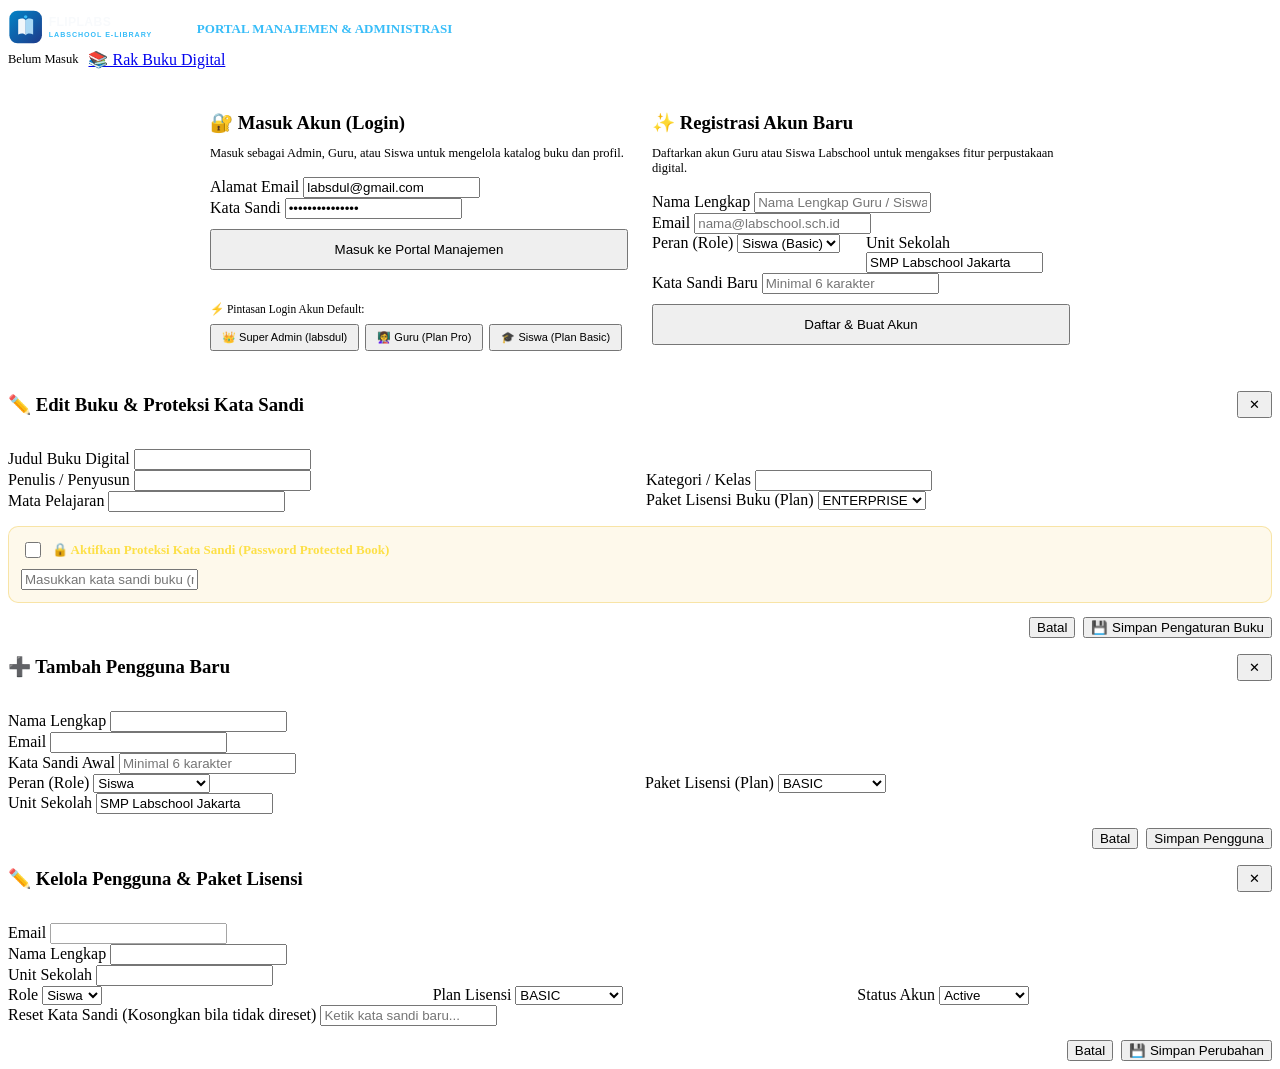
==== admin/index.html @ 3cf130c0 "feat: realistic dual-sided 3D page flip engine, password-protected books, user/admin registration & " ====
<!DOCTYPE html>
<html lang="id">
<head>
  <meta charset="UTF-8">
  <meta name="viewport" content="width=device-width, initial-scale=1.0">
  <title>FlipLabs — Portal Manajemen, Pengguna & Administrasi</title>
  <link rel="stylesheet" href="/admin-assets/admin.css">
</head>
<body>

  <!-- Top Navigation -->
  <header class="topbar">
    <div style="display:flex;align-items:center;gap:14px;">
      <a href="/"><img src="/viewer/assets/branding/labschool-logo.svg" alt="FlipLabs" style="height:38px;"></a>
      <span style="font-size:13px;font-weight:700;color:#38bdf8;border-left:1px solid var(--border-subtle);padding-left:12px;">
        PORTAL MANAJEMEN & ADMINISTRASI
      </span>
    </div>
    <div style="display:flex;align-items:center;gap:10px;">
      <span id="topUserSummary" style="font-size:12.5px;color:var(--text-dim);">Belum Masuk</span>
      <a href="/" class="btn">📚 Rak Buku Digital</a>
      <button id="btnTopLogout" class="btn btn-danger" style="display:none;" onclick="logoutAdmin()">Keluar</button>
    </div>
  </header>

  <main class="container">

    <!-- Login & Registration Gate -->
    <section id="authGateSection" style="max-width:860px;margin:24px auto;">
      <div style="display:grid;grid-template-columns:repeat(auto-fit, minmax(340px, 1fr));gap:24px;">
        <!-- Login Card -->
        <div class="panel-box">
          <h3 style="margin-bottom:6px;">🔐 Masuk Akun (Login)</h3>
          <p style="font-size:12.5px;color:var(--text-dim);margin-bottom:16px;">
            Masuk sebagai Admin, Guru, atau Siswa untuk mengelola katalog buku dan profil.
          </p>
          <form id="gateLoginForm">
            <div class="form-row">
              <label>Alamat Email</label>
              <input id="gateLoginEmail" type="email" class="form-control" value="labsdul@gmail.com" required>
            </div>
            <div class="form-row">
              <label>Kata Sandi</label>
              <input id="gateLoginPassword" type="password" class="form-control" value="LLA!kcolnu@2026" required>
            </div>
            <div id="gateAuthMsg" style="font-size:12px;color:#f87171;margin-bottom:10px;"></div>
            <button type="submit" class="btn btn-primary" style="width:100%;justify-content:center;padding:11px;">
              Masuk ke Portal Manajemen
            </button>
          </form>

          <div style="margin-top:18px;padding-top:14px;border-top:1px solid var(--border-subtle);">
            <div style="font-size:11.5px;color:var(--text-dim);margin-bottom:8px;">⚡ Pintasan Login Akun Default:</div>
            <div style="display:flex;gap:6px;flex-wrap:wrap;">
              <button class="btn" style="font-size:11px;padding:5px 10px;" onclick="quickLogin('labsdul@gmail.com', 'LLA!kcolnu@2026')">
                👑 Super Admin (labsdul)
              </button>
              <button class="btn" style="font-size:11px;padding:5px 10px;" onclick="quickLogin('guru@labschool.xyz', 'GuruLabs2026!')">
                👩‍🏫 Guru (Plan Pro)
              </button>
              <button class="btn" style="font-size:11px;padding:5px 10px;" onclick="quickLogin('siswa@labschool.xyz', 'SiswaLabs2026!')">
                🎓 Siswa (Plan Basic)
              </button>
            </div>
          </div>
        </div>

        <!-- Registration Card -->
        <div class="panel-box">
          <h3 style="margin-bottom:6px;">✨ Registrasi Akun Baru</h3>
          <p style="font-size:12.5px;color:var(--text-dim);margin-bottom:16px;">
            Daftarkan akun Guru atau Siswa Labschool untuk mengakses fitur perpustakaan digital.
          </p>
          <form id="gateRegForm">
            <div class="form-row">
              <label>Nama Lengkap</label>
              <input id="gateRegName" type="text" class="form-control" placeholder="Nama Lengkap Guru / Siswa" required>
            </div>
            <div class="form-row">
              <label>Email</label>
              <input id="gateRegEmail" type="email" class="form-control" placeholder="nama@labschool.sch.id" required>
            </div>
            <div style="display:grid;grid-template-columns:1fr 1fr;gap:10px;">
              <div class="form-row">
                <label>Peran (Role)</label>
                <select id="gateRegRole" class="form-control">
                  <option value="siswa">Siswa (Basic)</option>
                  <option value="guru">Guru (Pro)</option>
                </select>
              </div>
              <div class="form-row">
                <label>Unit Sekolah</label>
                <input id="gateRegUnit" type="text" class="form-control" value="SMP Labschool Jakarta">
              </div>
            </div>
            <div class="form-row">
              <label>Kata Sandi Baru</label>
              <input id="gateRegPassword" type="password" class="form-control" placeholder="Minimal 6 karakter" required>
            </div>
            <div id="gateRegMsg" style="font-size:12px;color:#f87171;margin-bottom:10px;"></div>
            <button type="submit" class="btn btn-primary" style="width:100%;justify-content:center;padding:11px;">
              Daftar & Buat Akun
            </button>
          </form>
        </div>
      </div>
    </section>

    <!-- Authenticated Management Dashboard -->
    <section id="dashboardSection" style="display:none;">
      <!-- Executive KPI Cards -->
      <div class="kpi-grid">
        <div class="kpi-card">
          <div class="kpi-label">Total Katalog Buku Digital</div>
          <div id="kpiTotalBooks" class="kpi-val">3</div>
          <div id="kpiTotalPages" class="kpi-sub">18 Halaman WebP</div>
        </div>
        <div class="kpi-card">
          <div class="kpi-label">Total Pembacaan Buku (Views)</div>
          <div id="kpiTotalViews" class="kpi-val">298</div>
          <div class="kpi-sub">Pembaca Aktif Ekosistem LMS</div>
        </div>
        <div class="kpi-card">
          <div class="kpi-label">Total Pengguna Terdaftar</div>
          <div id="kpiTotalUsers" class="kpi-val">4</div>
          <div id="kpiPlanSummary" class="kpi-sub">Enterprise • Pro • Basic</div>
        </div>
      </div>

      <!-- Navigation Tabs -->
      <div class="tabs-nav">
        <button class="tab-btn active" data-tab="books" onclick="switchDashTab('books')">
          📚 Manajemen Buku & Kata Sandi
        </button>
        <button id="tabBtnUsers" class="tab-btn" data-tab="users" onclick="switchDashTab('users')">
          👥 Manajemen Pengguna & Lisensi (Admin)
        </button>
        <button class="tab-btn" data-tab="profile" onclick="switchDashTab('profile')">
          👤 Profil & Akun Saya
        </button>
      </div>

      <!-- TAB 1: BOOK & PASSWORD PROTECTION MANAGEMENT -->
      <div id="panel-books" class="panel-box">
        <div class="panel-head">
          <div>
            <h3>📚 Katalog Buku Digital, Lisensi & Proteksi Kata Sandi</h3>
            <p style="font-size:12px;color:var(--text-dim);margin-top:2px;">
              Atur judul, tingkat lisensi (Basic/Pro/Enterprise), dan aktifkan proteksi kata sandi pada buku tertentu.
            </p>
          </div>
          <a href="/" class="btn btn-primary">➕ Unggah PDF Baru di Rak Buku</a>
        </div>
        <div style="overflow-x:auto;">
          <table class="data-table">
            <thead>
              <tr>
                <th>Buku Digital</th>
                <th>Kategori & Mapel</th>
                <th>Halaman</th>
                <th>Plan Lisensi</th>
                <th>Status Sandi</th>
                <th>Dibaca</th>
                <th>Aksi Manajemen</th>
              </tr>
            </thead>
            <tbody id="booksTableBody"></tbody>
          </table>
        </div>
      </div>

      <!-- TAB 2: USER, ROLE & LICENSE MANAGEMENT (ADMIN) -->
      <div id="panel-users" class="panel-box" style="display:none;">
        <div class="panel-head">
          <div>
            <h3>👥 Manajemen Pengguna, Peran & Paket Lisensi</h3>
            <p style="font-size:12px;color:var(--text-dim);margin-top:2px;">
              Kelola akun Admin, Guru, dan Siswa serta tingkatkan paket lisensi pengguna (Basic, Pro, Enterprise).
            </p>
          </div>
          <button class="btn btn-primary" onclick="openCreateUserModal()">➕ Tambah Pengguna Baru</button>
        </div>
        <div style="overflow-x:auto;">
          <table class="data-table">
            <thead>
              <tr>
                <th>Nama & Email</th>
                <th>Unit Sekolah</th>
                <th>Role</th>
                <th>Plan Lisensi</th>
                <th>Status</th>
                <th>Aksi</th>
              </tr>
            </thead>
            <tbody id="usersTableBody"></tbody>
          </table>
        </div>
      </div>

      <!-- TAB 3: MY PROFILE -->
      <div id="panel-profile" class="panel-box" style="display:none;max-width:560px;">
        <h3 style="margin-bottom:14px;">👤 Profil & Pengaturan Akun Saya</h3>
        <div style="display:flex;gap:10px;margin-bottom:16px;">
          <span class="badge" style="background:rgba(14,165,233,0.2);color:#38bdf8;">ROLE: <b id="myRoleBadge">ADMIN</b></span>
          <span class="badge enterprise">PLAN: <b id="myTierBadge">ENTERPRISE</b></span>
        </div>
        <form id="myProfileForm">
          <div class="form-row">
            <label>Alamat Email (Tidak dapat diubah)</label>
            <input id="myEmail" type="email" class="form-control" readonly style="opacity:0.65;">
          </div>
          <div class="form-row">
            <label>Nama Lengkap</label>
            <input id="myName" type="text" class="form-control" required>
          </div>
          <div class="form-row">
            <label>Unit Labschool / Instansi</label>
            <input id="myUnit" type="text" class="form-control" required>
          </div>
          <div class="form-row">
            <label>Ganti Kata Sandi Baru (Kosongkan jika tidak ingin mengubah)</label>
            <input id="myNewPassword" type="password" class="form-control" placeholder="Minimal 6 karakter">
          </div>
          <div id="myProfileMsg" style="font-size:12.5px;color:#38bdf8;margin-bottom:10px;"></div>
          <button type="submit" class="btn btn-primary">💾 Simpan Perubahan Profil</button>
        </form>
      </div>
    </section>

  </main>

  <!-- Modal: Edit Book & Password Protection -->
  <div id="editBookModal" class="modal-overlay">
    <div class="modal-box">
      <div style="display:flex;justify-content:space-between;align-items:center;margin-bottom:14px;">
        <h3>✏️ Edit Buku & Proteksi Kata Sandi</h3>
        <button class="btn" style="padding:4px 10px;" onclick="document.getElementById('editBookModal').classList.remove('open')">✕</button>
      </div>
      <form id="editBookForm">
        <input id="ebId" type="hidden">
        <div class="form-row">
          <label>Judul Buku Digital</label>
          <input id="ebTitle" type="text" class="form-control" required>
        </div>
        <div style="display:grid;grid-template-columns:1fr 1fr;gap:12px;">
          <div class="form-row">
            <label>Penulis / Penyusun</label>
            <input id="ebAuthor" type="text" class="form-control" required>
          </div>
          <div class="form-row">
            <label>Kategori / Kelas</label>
            <input id="ebCategory" type="text" class="form-control" required>
          </div>
        </div>
        <div style="display:grid;grid-template-columns:1fr 1fr;gap:12px;">
          <div class="form-row">
            <label>Mata Pelajaran</label>
            <input id="ebSubject" type="text" class="form-control" required>
          </div>
          <div class="form-row">
            <label>Paket Lisensi Buku (Plan)</label>
            <select id="ebTier" class="form-control">
              <option value="enterprise">ENTERPRISE</option>
              <option value="pro">PRO</option>
              <option value="basic">BASIC</option>
            </select>
          </div>
        </div>

        <div style="margin:14px 0;padding:12px;background:rgba(234,179,8,0.08);border:1px solid rgba(234,179,8,0.3);border-radius:10px;">
          <label style="display:flex;align-items:center;gap:8px;font-size:13px;font-weight:700;color:#fde047;cursor:pointer;margin-bottom:8px;">
            <input id="ebPwProtected" type="checkbox" style="width:16px;height:16px;">
            <span>🔒 Aktifkan Proteksi Kata Sandi (Password Protected Book)</span>
          </label>
          <input id="ebPassword" type="text" class="form-control" placeholder="Masukkan kata sandi buku (misal: LABS2026)">
        </div>

        <div style="display:flex;justify-content:flex-end;gap:8px;">
          <button type="button" class="btn" onclick="document.getElementById('editBookModal').classList.remove('open')">Batal</button>
          <button type="submit" class="btn btn-primary">💾 Simpan Pengaturan Buku</button>
        </div>
      </form>
    </div>
  </div>

  <!-- Modal: Create New User (Admin) -->
  <div id="createUserModal" class="modal-overlay">
    <div class="modal-box">
      <div style="display:flex;justify-content:space-between;align-items:center;margin-bottom:14px;">
        <h3>➕ Tambah Pengguna Baru</h3>
        <button class="btn" style="padding:4px 10px;" onclick="document.getElementById('createUserModal').classList.remove('open')">✕</button>
      </div>
      <form id="cuForm">
        <div class="form-row">
          <label>Nama Lengkap</label>
          <input id="cuName" type="text" class="form-control" required>
        </div>
        <div class="form-row">
          <label>Email</label>
          <input id="cuEmail" type="email" class="form-control" required>
        </div>
        <div class="form-row">
          <label>Kata Sandi Awal</label>
          <input id="cuPassword" type="text" class="form-control" placeholder="Minimal 6 karakter" required>
        </div>
        <div style="display:grid;grid-template-columns:1fr 1fr;gap:10px;">
          <div class="form-row">
            <label>Peran (Role)</label>
            <select id="cuRole" class="form-control">
              <option value="siswa">Siswa</option>
              <option value="guru">Guru / Pengajar</option>
              <option value="admin">Administrator</option>
            </select>
          </div>
          <div class="form-row">
            <label>Paket Lisensi (Plan)</label>
            <select id="cuTier" class="form-control">
              <option value="basic">BASIC</option>
              <option value="pro">PRO</option>
              <option value="enterprise">ENTERPRISE</option>
            </select>
          </div>
        </div>
        <div class="form-row">
          <label>Unit Sekolah</label>
          <input id="cuUnit" type="text" class="form-control" value="SMP Labschool Jakarta">
        </div>
        <div style="display:flex;justify-content:flex-end;gap:8px;margin-top:14px;">
          <button type="button" class="btn" onclick="document.getElementById('createUserModal').classList.remove('open')">Batal</button>
          <button type="submit" class="btn btn-primary">Simpan Pengguna</button>
        </div>
      </form>
    </div>
  </div>

  <!-- Modal: Edit User (Admin) -->
  <div id="editUserModal" class="modal-overlay">
    <div class="modal-box">
      <div style="display:flex;justify-content:space-between;align-items:center;margin-bottom:14px;">
        <h3>✏️ Kelola Pengguna & Paket Lisensi</h3>
        <button class="btn" style="padding:4px 10px;" onclick="document.getElementById('editUserModal').classList.remove('open')">✕</button>
      </div>
      <form id="euForm">
        <input id="euId" type="hidden">
        <div class="form-row">
          <label>Email</label>
          <input id="euEmail" type="email" class="form-control" readonly style="opacity:0.65;">
        </div>
        <div class="form-row">
          <label>Nama Lengkap</label>
          <input id="euName" type="text" class="form-control" required>
        </div>
        <div class="form-row">
          <label>Unit Sekolah</label>
          <input id="euUnit" type="text" class="form-control" required>
        </div>
        <div style="display:grid;grid-template-columns:1fr 1fr 1fr;gap:10px;">
          <div class="form-row">
            <label>Role</label>
            <select id="euRole" class="form-control">
              <option value="siswa">Siswa</option>
              <option value="guru">Guru</option>
              <option value="admin">Admin</option>
            </select>
          </div>
          <div class="form-row">
            <label>Plan Lisensi</label>
            <select id="euTier" class="form-control">
              <option value="basic">BASIC</option>
              <option value="pro">PRO</option>
              <option value="enterprise">ENTERPRISE</option>
            </select>
          </div>
          <div class="form-row">
            <label>Status Akun</label>
            <select id="euStatus" class="form-control">
              <option value="active">Active</option>
              <option value="suspended">Suspended</option>
            </select>
          </div>
        </div>
        <div class="form-row">
          <label>Reset Kata Sandi (Kosongkan bila tidak direset)</label>
          <input id="euPassword" type="text" class="form-control" placeholder="Ketik kata sandi baru...">
        </div>
        <div style="display:flex;justify-content:flex-end;gap:8px;margin-top:14px;">
          <button type="button" class="btn" onclick="document.getElementById('editUserModal').classList.remove('open')">Batal</button>
          <button type="submit" class="btn btn-primary">💾 Simpan Perubahan</button>
        </div>
      </form>
    </div>
  </div>

  <script src="/admin-assets/admin.js"></script>
</body>
</html>
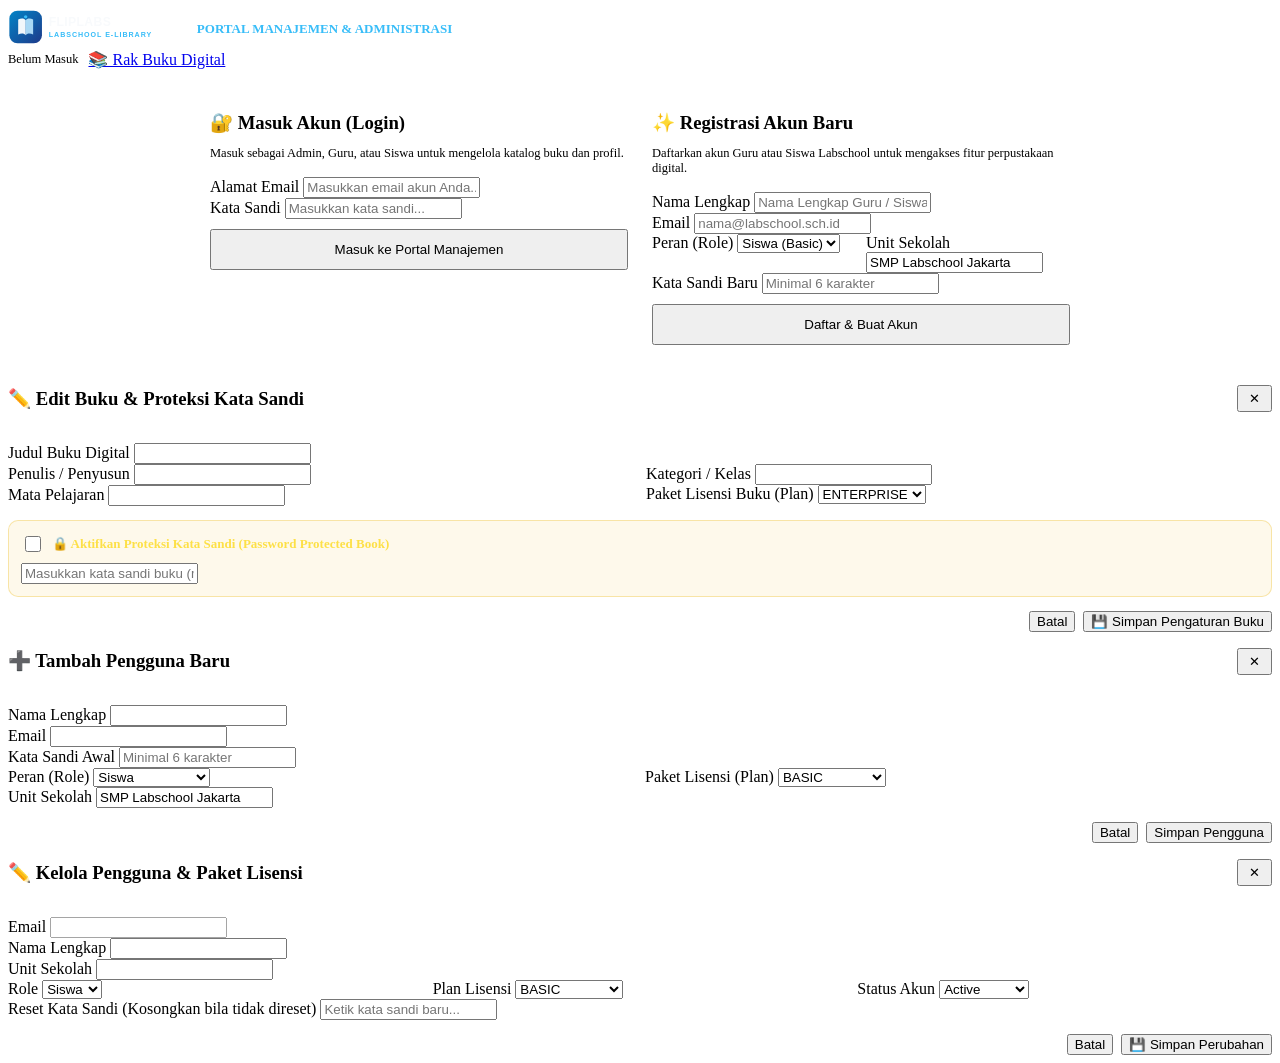
==== commit b48141a3: "security(ui): hide public admin link until logged in and remove exposed credentials from /admin UI" ====
--- a/admin/index.html
+++ b/admin/index.html
@@ -4,7 +4,7 @@
   <meta charset="UTF-8">
   <meta name="viewport" content="width=device-width, initial-scale=1.0">
   <title>FlipLabs — Portal Manajemen, Pengguna & Administrasi</title>
-  <link rel="stylesheet" href="/admin-assets/admin.css">
+  <link rel="stylesheet" href="/admin-assets/admin.css?v=2.2">
 </head>
 <body>
 
@@ -37,32 +37,17 @@
           <form id="gateLoginForm">
             <div class="form-row">
               <label>Alamat Email</label>
-              <input id="gateLoginEmail" type="email" class="form-control" value="labsdul@gmail.com" required>
+              <input id="gateLoginEmail" type="email" class="form-control" placeholder="Masukkan email akun Anda..." required>
             </div>
             <div class="form-row">
               <label>Kata Sandi</label>
-              <input id="gateLoginPassword" type="password" class="form-control" value="LLA!kcolnu@2026" required>
+              <input id="gateLoginPassword" type="password" class="form-control" placeholder="Masukkan kata sandi..." required>
             </div>
             <div id="gateAuthMsg" style="font-size:12px;color:#f87171;margin-bottom:10px;"></div>
             <button type="submit" class="btn btn-primary" style="width:100%;justify-content:center;padding:11px;">
               Masuk ke Portal Manajemen
             </button>
           </form>
-
-          <div style="margin-top:18px;padding-top:14px;border-top:1px solid var(--border-subtle);">
-            <div style="font-size:11.5px;color:var(--text-dim);margin-bottom:8px;">⚡ Pintasan Login Akun Default:</div>
-            <div style="display:flex;gap:6px;flex-wrap:wrap;">
-              <button class="btn" style="font-size:11px;padding:5px 10px;" onclick="quickLogin('labsdul@gmail.com', 'LLA!kcolnu@2026')">
-                👑 Super Admin (labsdul)
-              </button>
-              <button class="btn" style="font-size:11px;padding:5px 10px;" onclick="quickLogin('guru@labschool.xyz', 'GuruLabs2026!')">
-                👩‍🏫 Guru (Plan Pro)
-              </button>
-              <button class="btn" style="font-size:11px;padding:5px 10px;" onclick="quickLogin('siswa@labschool.xyz', 'SiswaLabs2026!')">
-                🎓 Siswa (Plan Basic)
-              </button>
-            </div>
-          </div>
         </div>
 
         <!-- Registration Card -->
@@ -391,6 +376,6 @@
     </div>
   </div>
 
-  <script src="/admin-assets/admin.js"></script>
+  <script src="/admin-assets/admin.js?v=2.5"></script>
 </body>
 </html>
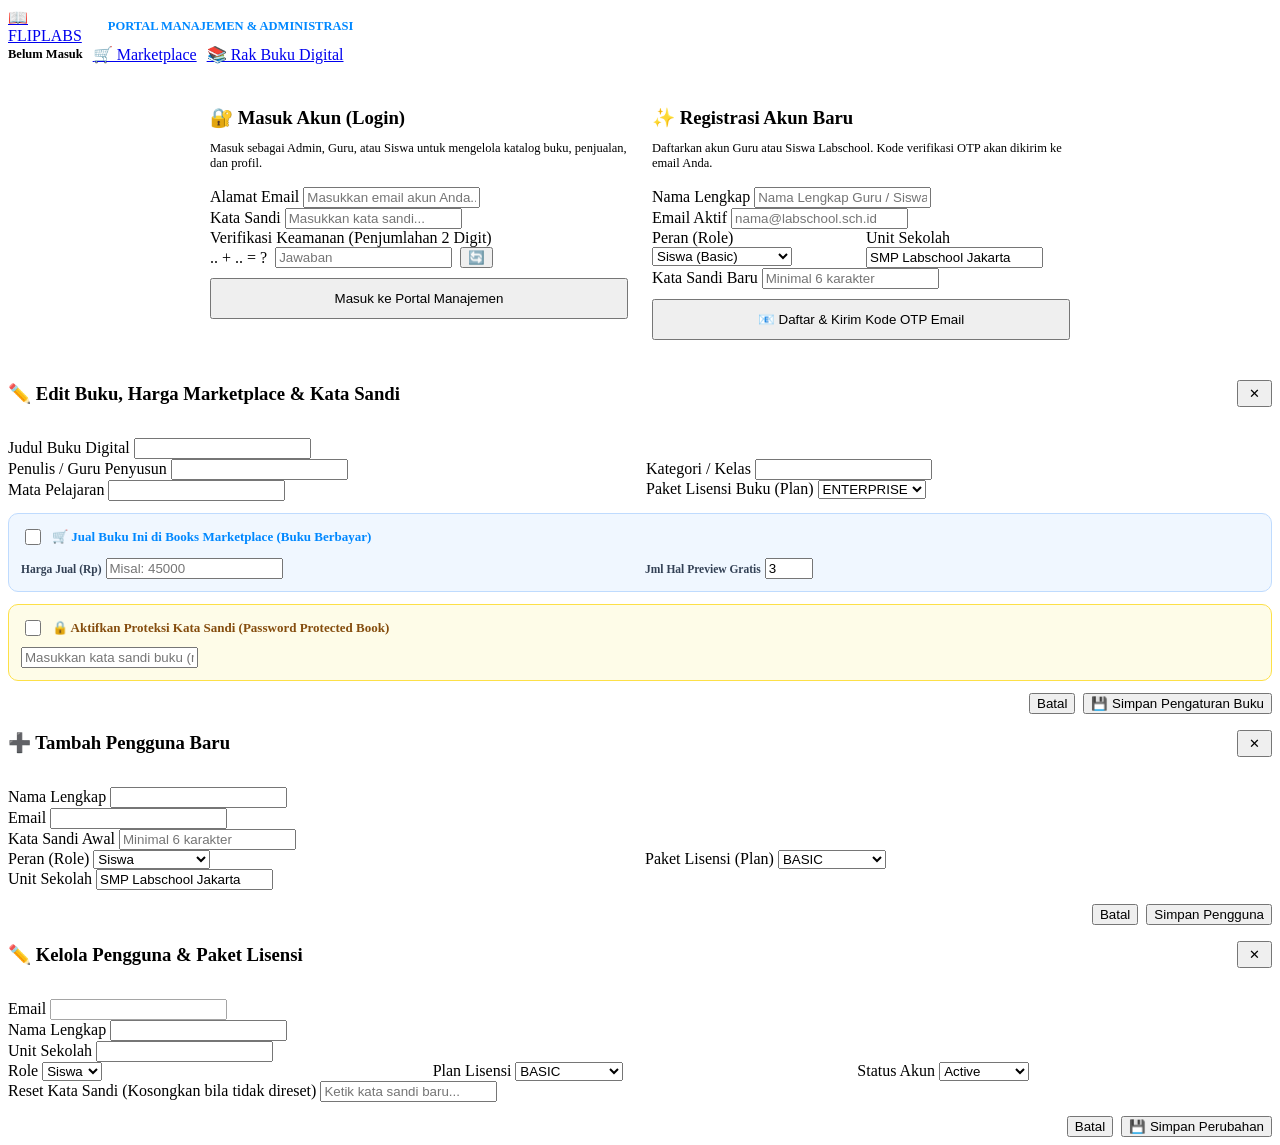
==== commit 4a6f6a4b: "feat: add XOAUTH2 email verification, 2-digit math captcha, bright light studio theme across all pag" ====
--- a/admin/index.html
+++ b/admin/index.html
@@ -3,21 +3,25 @@
 <head>
   <meta charset="UTF-8">
   <meta name="viewport" content="width=device-width, initial-scale=1.0">
-  <title>FlipLabs — Portal Manajemen, Pengguna & Administrasi</title>
-  <link rel="stylesheet" href="/admin-assets/admin.css?v=2.2">
+  <title>FlipLabs — Portal Manajemen, Pengguna & Marketplace</title>
+  <link rel="stylesheet" href="/admin-assets/admin.css?v=3.2">
 </head>
 <body>
 
   <!-- Top Navigation -->
   <header class="topbar">
     <div style="display:flex;align-items:center;gap:14px;">
-      <a href="/"><img src="/viewer/assets/branding/labschool-logo.svg" alt="FlipLabs" style="height:38px;"></a>
-      <span style="font-size:13px;font-weight:700;color:#38bdf8;border-left:1px solid var(--border-subtle);padding-left:12px;">
+      <a href="/" class="brand-link">
+        <div class="brand-icon">📖</div>
+        <span>FLIPLABS</span>
+      </a>
+      <span style="font-size:12.5px;font-weight:800;color:#0088ff;border-left:1px solid var(--border-subtle);padding-left:12px;">
         PORTAL MANAJEMEN & ADMINISTRASI
       </span>
     </div>
     <div style="display:flex;align-items:center;gap:10px;">
-      <span id="topUserSummary" style="font-size:12.5px;color:var(--text-dim);">Belum Masuk</span>
+      <span id="topUserSummary" style="font-size:12.5px;font-weight:600;color:var(--text-dim);">Belum Masuk</span>
+      <a href="/marketplace" class="btn">🛒 Marketplace</a>
       <a href="/" class="btn">📚 Rak Buku Digital</a>
       <button id="btnTopLogout" class="btn btn-danger" style="display:none;" onclick="logoutAdmin()">Keluar</button>
     </div>
@@ -32,7 +36,7 @@
         <div class="panel-box">
           <h3 style="margin-bottom:6px;">🔐 Masuk Akun (Login)</h3>
           <p style="font-size:12.5px;color:var(--text-dim);margin-bottom:16px;">
-            Masuk sebagai Admin, Guru, atau Siswa untuk mengelola katalog buku dan profil.
+            Masuk sebagai Admin, Guru, atau Siswa untuk mengelola katalog buku, penjualan, dan profil.
           </p>
           <form id="gateLoginForm">
             <div class="form-row">
@@ -43,50 +47,76 @@
               <label>Kata Sandi</label>
               <input id="gateLoginPassword" type="password" class="form-control" placeholder="Masukkan kata sandi..." required>
             </div>
-            <div id="gateAuthMsg" style="font-size:12px;color:#f87171;margin-bottom:10px;"></div>
+            <div class="form-row">
+              <label>Verifikasi Keamanan (Penjumlahan 2 Digit)</label>
+              <div style="display:flex;gap:8px;align-items:center;">
+                <div id="gateCaptchaQuestion" class="captcha-badge">.. + .. = ?</div>
+                <input id="gateCaptchaAnswer" type="number" class="form-control" placeholder="Jawaban" required>
+                <button type="button" class="btn" onclick="loadGateCaptcha()">🔄</button>
+              </div>
+            </div>
+            <div id="gateAuthMsg" style="font-size:12.5px;color:#dc2626;font-weight:600;margin-bottom:10px;"></div>
             <button type="submit" class="btn btn-primary" style="width:100%;justify-content:center;padding:11px;">
               Masuk ke Portal Manajemen
             </button>
           </form>
         </div>
 
-        <!-- Registration Card -->
+        <!-- Registration & OTP Verification Card -->
         <div class="panel-box">
-          <h3 style="margin-bottom:6px;">✨ Registrasi Akun Baru</h3>
-          <p style="font-size:12.5px;color:var(--text-dim);margin-bottom:16px;">
-            Daftarkan akun Guru atau Siswa Labschool untuk mengakses fitur perpustakaan digital.
-          </p>
-          <form id="gateRegForm">
-            <div class="form-row">
-              <label>Nama Lengkap</label>
-              <input id="gateRegName" type="text" class="form-control" placeholder="Nama Lengkap Guru / Siswa" required>
-            </div>
-            <div class="form-row">
-              <label>Email</label>
-              <input id="gateRegEmail" type="email" class="form-control" placeholder="nama@labschool.sch.id" required>
-            </div>
-            <div style="display:grid;grid-template-columns:1fr 1fr;gap:10px;">
+          <div id="gateRegWrap">
+            <h3 style="margin-bottom:6px;">✨ Registrasi Akun Baru</h3>
+            <p style="font-size:12.5px;color:var(--text-dim);margin-bottom:16px;">
+              Daftarkan akun Guru atau Siswa Labschool. Kode verifikasi OTP akan dikirim ke email Anda.
+            </p>
+            <form id="gateRegForm">
               <div class="form-row">
-                <label>Peran (Role)</label>
-                <select id="gateRegRole" class="form-control">
-                  <option value="siswa">Siswa (Basic)</option>
-                  <option value="guru">Guru (Pro)</option>
-                </select>
+                <label>Nama Lengkap</label>
+                <input id="gateRegName" type="text" class="form-control" placeholder="Nama Lengkap Guru / Siswa" required>
               </div>
               <div class="form-row">
-                <label>Unit Sekolah</label>
-                <input id="gateRegUnit" type="text" class="form-control" value="SMP Labschool Jakarta">
-              </div>
-            </div>
-            <div class="form-row">
-              <label>Kata Sandi Baru</label>
-              <input id="gateRegPassword" type="password" class="form-control" placeholder="Minimal 6 karakter" required>
-            </div>
-            <div id="gateRegMsg" style="font-size:12px;color:#f87171;margin-bottom:10px;"></div>
-            <button type="submit" class="btn btn-primary" style="width:100%;justify-content:center;padding:11px;">
-              Daftar & Buat Akun
-            </button>
-          </form>
+                <label>Email Aktif</label>
+                <input id="gateRegEmail" type="email" class="form-control" placeholder="nama@labschool.sch.id" required>
+              </div>
+              <div style="display:grid;grid-template-columns:1fr 1fr;gap:10px;">
+                <div class="form-row">
+                  <label>Peran (Role)</label>
+                  <select id="gateRegRole" class="form-control">
+                    <option value="siswa">Siswa (Basic)</option>
+                    <option value="guru">Guru / Penulis (Pro)</option>
+                  </select>
+                </div>
+                <div class="form-row">
+                  <label>Unit Sekolah</label>
+                  <input id="gateRegUnit" type="text" class="form-control" value="SMP Labschool Jakarta">
+                </div>
+              </div>
+              <div class="form-row">
+                <label>Kata Sandi Baru</label>
+                <input id="gateRegPassword" type="password" class="form-control" placeholder="Minimal 6 karakter" required>
+              </div>
+              <div id="gateRegMsg" style="font-size:12.5px;color:#dc2626;font-weight:600;margin-bottom:10px;"></div>
+              <button id="btnGateRegSubmit" type="submit" class="btn btn-primary" style="width:100%;justify-content:center;padding:11px;">
+                📧 Daftar & Kirim Kode OTP Email
+              </button>
+            </form>
+          </div>
+
+          <div id="gateVerifyWrap" style="display:none;">
+            <h3 style="margin-bottom:6px;">📧 Verifikasi Kode OTP Email</h3>
+            <p style="font-size:12.5px;color:var(--text-dim);margin-bottom:14px;">
+              Masukkan kode OTP 6 digit yang telah dikirim melalui <b>admin@labschool.xyz</b> ke <b id="gateVerifyEmailLabel" style="color:#0088ff;"></b>:
+            </p>
+            <form id="gateVerifyForm">
+              <div class="form-row">
+                <input id="gateVerifyOtp" type="text" maxlength="6" class="form-control" placeholder="6 Digit OTP" style="font-size:20px;font-weight:900;letter-spacing:6px;text-align:center;" required>
+              </div>
+              <div id="gateVerifyMsg" style="font-size:12.5px;color:#dc2626;font-weight:600;margin-bottom:10px;"></div>
+              <button type="submit" class="btn btn-primary" style="width:100%;justify-content:center;padding:11px;">
+                ✅ Verifikasi & Aktifkan Akun
+              </button>
+            </form>
+          </div>
         </div>
       </div>
     </section>
@@ -97,12 +127,12 @@
       <div class="kpi-grid">
         <div class="kpi-card">
           <div class="kpi-label">Total Katalog Buku Digital</div>
-          <div id="kpiTotalBooks" class="kpi-val">3</div>
-          <div id="kpiTotalPages" class="kpi-sub">18 Halaman WebP</div>
+          <div id="kpiTotalBooks" class="kpi-val">4</div>
+          <div id="kpiTotalPages" class="kpi-sub">27 Halaman WebP</div>
         </div>
         <div class="kpi-card">
           <div class="kpi-label">Total Pembacaan Buku (Views)</div>
-          <div id="kpiTotalViews" class="kpi-val">298</div>
+          <div id="kpiTotalViews" class="kpi-val">420</div>
           <div class="kpi-sub">Pembaca Aktif Ekosistem LMS</div>
         </div>
         <div class="kpi-card">
@@ -110,12 +140,17 @@
           <div id="kpiTotalUsers" class="kpi-val">4</div>
           <div id="kpiPlanSummary" class="kpi-sub">Enterprise • Pro • Basic</div>
         </div>
+        <div class="kpi-card">
+          <div class="kpi-label">Penjualan Marketplace Guru</div>
+          <div id="kpiTotalRevenue" class="kpi-val" style="color:#10b981;">Rp 0</div>
+          <div id="kpiSalesCount" class="kpi-sub">Transaksi Buku Terjual</div>
+        </div>
       </div>
 
       <!-- Navigation Tabs -->
       <div class="tabs-nav">
         <button class="tab-btn active" data-tab="books" onclick="switchDashTab('books')">
-          📚 Manajemen Buku & Kata Sandi
+          📚 Manajemen Buku, Harga Marketplace & Sandi
         </button>
         <button id="tabBtnUsers" class="tab-btn" data-tab="users" onclick="switchDashTab('users')">
           👥 Manajemen Pengguna & Lisensi (Admin)
@@ -125,16 +160,16 @@
         </button>
       </div>
 
-      <!-- TAB 1: BOOK & PASSWORD PROTECTION MANAGEMENT -->
+      <!-- TAB 1: BOOK, MARKETPLACE & PASSWORD PROTECTION MANAGEMENT -->
       <div id="panel-books" class="panel-box">
         <div class="panel-head">
           <div>
-            <h3>📚 Katalog Buku Digital, Lisensi & Proteksi Kata Sandi</h3>
-            <p style="font-size:12px;color:var(--text-dim);margin-top:2px;">
-              Atur judul, tingkat lisensi (Basic/Pro/Enterprise), dan aktifkan proteksi kata sandi pada buku tertentu.
+            <h3>📚 Katalog Buku Digital, Harga Jual Marketplace & Proteksi Kata Sandi</h3>
+            <p style="font-size:12.5px;color:var(--text-dim);margin-top:2px;">
+              Atur judul, tingkat lisensi (Basic/Pro/Enterprise), harga jual buku di Marketplace (Rp), dan proteksi kata sandi.
             </p>
           </div>
-          <a href="/" class="btn btn-primary">➕ Unggah PDF Baru di Rak Buku</a>
+          <a href="/#upload" class="btn btn-primary">➕ Unggah PDF Baru</a>
         </div>
         <div style="overflow-x:auto;">
           <table class="data-table">
@@ -143,9 +178,9 @@
                 <th>Buku Digital</th>
                 <th>Kategori & Mapel</th>
                 <th>Halaman</th>
+                <th>Harga Marketplace</th>
                 <th>Plan Lisensi</th>
                 <th>Status Sandi</th>
-                <th>Dibaca</th>
                 <th>Aksi Manajemen</th>
               </tr>
             </thead>
@@ -159,7 +194,7 @@
         <div class="panel-head">
           <div>
             <h3>👥 Manajemen Pengguna, Peran & Paket Lisensi</h3>
-            <p style="font-size:12px;color:var(--text-dim);margin-top:2px;">
+            <p style="font-size:12.5px;color:var(--text-dim);margin-top:2px;">
               Kelola akun Admin, Guru, dan Siswa serta tingkatkan paket lisensi pengguna (Basic, Pro, Enterprise).
             </p>
           </div>
@@ -186,7 +221,7 @@
       <div id="panel-profile" class="panel-box" style="display:none;max-width:560px;">
         <h3 style="margin-bottom:14px;">👤 Profil & Pengaturan Akun Saya</h3>
         <div style="display:flex;gap:10px;margin-bottom:16px;">
-          <span class="badge" style="background:rgba(14,165,233,0.2);color:#38bdf8;">ROLE: <b id="myRoleBadge">ADMIN</b></span>
+          <span class="badge guru">ROLE: <b id="myRoleBadge">ADMIN</b></span>
           <span class="badge enterprise">PLAN: <b id="myTierBadge">ENTERPRISE</b></span>
         </div>
         <form id="myProfileForm">
@@ -206,7 +241,7 @@
             <label>Ganti Kata Sandi Baru (Kosongkan jika tidak ingin mengubah)</label>
             <input id="myNewPassword" type="password" class="form-control" placeholder="Minimal 6 karakter">
           </div>
-          <div id="myProfileMsg" style="font-size:12.5px;color:#38bdf8;margin-bottom:10px;"></div>
+          <div id="myProfileMsg" style="font-size:12.5px;color:#0088ff;font-weight:700;margin-bottom:10px;"></div>
           <button type="submit" class="btn btn-primary">💾 Simpan Perubahan Profil</button>
         </form>
       </div>
@@ -214,11 +249,11 @@
 
   </main>
 
-  <!-- Modal: Edit Book & Password Protection -->
+  <!-- Modal: Edit Book, Marketplace Price & Password Protection -->
   <div id="editBookModal" class="modal-overlay">
     <div class="modal-box">
       <div style="display:flex;justify-content:space-between;align-items:center;margin-bottom:14px;">
-        <h3>✏️ Edit Buku & Proteksi Kata Sandi</h3>
+        <h3>✏️ Edit Buku, Harga Marketplace & Kata Sandi</h3>
         <button class="btn" style="padding:4px 10px;" onclick="document.getElementById('editBookModal').classList.remove('open')">✕</button>
       </div>
       <form id="editBookForm">
@@ -229,7 +264,7 @@
         </div>
         <div style="display:grid;grid-template-columns:1fr 1fr;gap:12px;">
           <div class="form-row">
-            <label>Penulis / Penyusun</label>
+            <label>Penulis / Guru Penyusun</label>
             <input id="ebAuthor" type="text" class="form-control" required>
           </div>
           <div class="form-row">
@@ -252,8 +287,27 @@
           </div>
         </div>
 
-        <div style="margin:14px 0;padding:12px;background:rgba(234,179,8,0.08);border:1px solid rgba(234,179,8,0.3);border-radius:10px;">
-          <label style="display:flex;align-items:center;gap:8px;font-size:13px;font-weight:700;color:#fde047;cursor:pointer;margin-bottom:8px;">
+        <!-- Teacher Marketplace Pricing -->
+        <div style="margin:12px 0;padding:12px;background:#f0f7ff;border:1px solid #bfdbfe;border-radius:10px;">
+          <label style="display:flex;align-items:center;gap:8px;font-size:13px;font-weight:800;color:#0088ff;cursor:pointer;margin-bottom:10px;">
+            <input id="ebIsForSale" type="checkbox" style="width:16px;height:16px;">
+            <span>🛒 Jual Buku Ini di Books Marketplace (Buku Berbayar)</span>
+          </label>
+          <div style="display:grid;grid-template-columns:1fr 1fr;gap:10px;">
+            <div>
+              <label style="font-size:11.5px;font-weight:700;color:#334155;">Harga Jual (Rp)</label>
+              <input id="ebPrice" type="number" min="0" step="1000" class="form-control" placeholder="Misal: 45000">
+            </div>
+            <div>
+              <label style="font-size:11.5px;font-weight:700;color:#334155;">Jml Hal Preview Gratis</label>
+              <input id="ebPreviewPages" type="number" min="1" max="50" class="form-control" value="3">
+            </div>
+          </div>
+        </div>
+
+        <!-- Password Protection -->
+        <div style="margin:12px 0;padding:12px;background:#fefce8;border:1px solid #fde047;border-radius:10px;">
+          <label style="display:flex;align-items:center;gap:8px;font-size:13px;font-weight:800;color:#854d0e;cursor:pointer;margin-bottom:8px;">
             <input id="ebPwProtected" type="checkbox" style="width:16px;height:16px;">
             <span>🔒 Aktifkan Proteksi Kata Sandi (Password Protected Book)</span>
           </label>
@@ -376,6 +430,6 @@
     </div>
   </div>
 
-  <script src="/admin-assets/admin.js?v=2.5"></script>
+  <script src="/admin-assets/admin.js?v=3.2"></script>
 </body>
 </html>
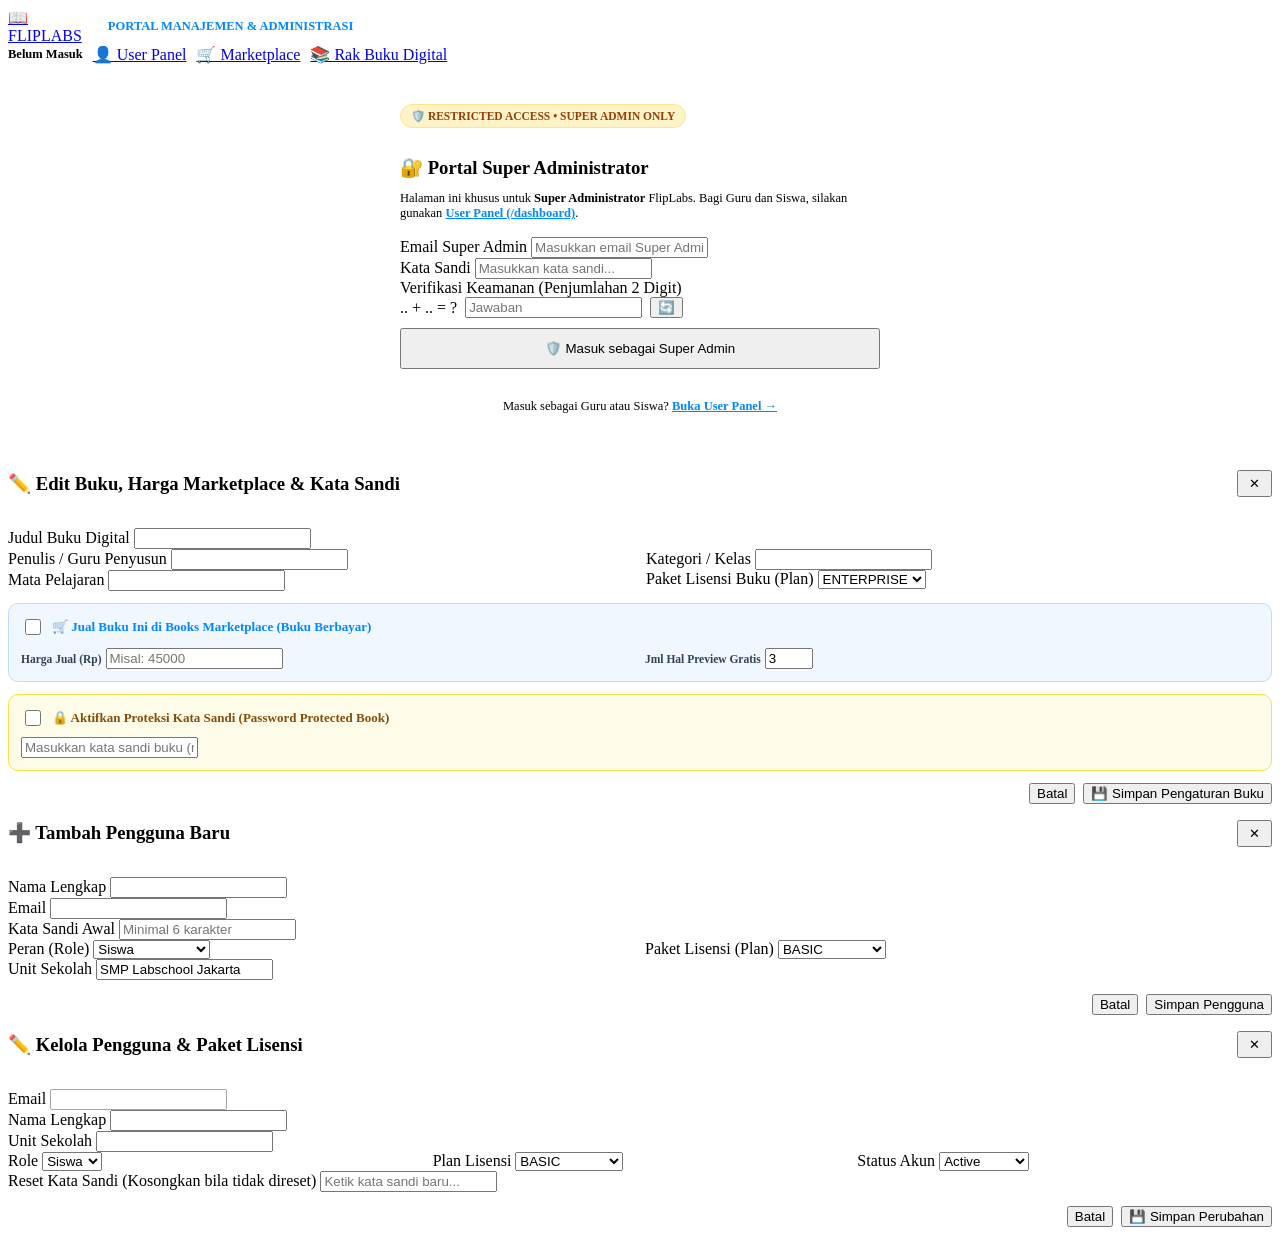
==== commit 8d1aa290: "feat: restrict /admin strictly to super admin and add dedicated /dashboard user panel with clean 0-b" ====
--- a/admin/index.html
+++ b/admin/index.html
@@ -21,6 +21,7 @@
     </div>
     <div style="display:flex;align-items:center;gap:10px;">
       <span id="topUserSummary" style="font-size:12.5px;font-weight:600;color:var(--text-dim);">Belum Masuk</span>
+      <a href="/dashboard" class="btn">👤 User Panel</a>
       <a href="/marketplace" class="btn">🛒 Marketplace</a>
       <a href="/" class="btn">📚 Rak Buku Digital</a>
       <button id="btnTopLogout" class="btn btn-danger" style="display:none;" onclick="logoutAdmin()">Keluar</button>
@@ -29,94 +30,40 @@
 
   <main class="container">
 
-    <!-- Login & Registration Gate -->
-    <section id="authGateSection" style="max-width:860px;margin:24px auto;">
-      <div style="display:grid;grid-template-columns:repeat(auto-fit, minmax(340px, 1fr));gap:24px;">
-        <!-- Login Card -->
-        <div class="panel-box">
-          <h3 style="margin-bottom:6px;">🔐 Masuk Akun (Login)</h3>
-          <p style="font-size:12.5px;color:var(--text-dim);margin-bottom:16px;">
-            Masuk sebagai Admin, Guru, atau Siswa untuk mengelola katalog buku, penjualan, dan profil.
-          </p>
-          <form id="gateLoginForm">
-            <div class="form-row">
-              <label>Alamat Email</label>
-              <input id="gateLoginEmail" type="email" class="form-control" placeholder="Masukkan email akun Anda..." required>
+    <!-- Super Admin Login Gate -->
+    <section id="authGateSection" style="max-width:480px;margin:40px auto;">
+      <div class="panel-box">
+        <div style="display:inline-flex;align-items:center;gap:6px;background:#fef3c7;color:#92400e;border:1px solid #fde68a;padding:4px 10px;border-radius:99px;font-size:11.5px;font-weight:800;margin-bottom:10px;">
+          🛡️ RESTRICTED ACCESS • SUPER ADMIN ONLY
+        </div>
+        <h3 style="margin-bottom:6px;">🔐 Portal Super Administrator</h3>
+        <p style="font-size:12.5px;color:var(--text-dim);margin-bottom:16px;">
+          Halaman ini khusus untuk <b>Super Administrator</b> FlipLabs. Bagi Guru dan Siswa, silakan gunakan <a href="/dashboard" style="color:#0088ff;font-weight:700;">User Panel (/dashboard)</a>.
+        </p>
+        <form id="gateLoginForm">
+          <div class="form-row">
+            <label>Email Super Admin</label>
+            <input id="gateLoginEmail" type="email" class="form-control" placeholder="Masukkan email Super Admin..." required>
+          </div>
+          <div class="form-row">
+            <label>Kata Sandi</label>
+            <input id="gateLoginPassword" type="password" class="form-control" placeholder="Masukkan kata sandi..." required>
+          </div>
+          <div class="form-row">
+            <label>Verifikasi Keamanan (Penjumlahan 2 Digit)</label>
+            <div style="display:flex;gap:8px;align-items:center;">
+              <div id="gateCaptchaQuestion" class="captcha-badge">.. + .. = ?</div>
+              <input id="gateCaptchaAnswer" type="number" class="form-control" placeholder="Jawaban" required>
+              <button type="button" class="btn" onclick="loadGateCaptcha()">🔄</button>
             </div>
-            <div class="form-row">
-              <label>Kata Sandi</label>
-              <input id="gateLoginPassword" type="password" class="form-control" placeholder="Masukkan kata sandi..." required>
-            </div>
-            <div class="form-row">
-              <label>Verifikasi Keamanan (Penjumlahan 2 Digit)</label>
-              <div style="display:flex;gap:8px;align-items:center;">
-                <div id="gateCaptchaQuestion" class="captcha-badge">.. + .. = ?</div>
-                <input id="gateCaptchaAnswer" type="number" class="form-control" placeholder="Jawaban" required>
-                <button type="button" class="btn" onclick="loadGateCaptcha()">🔄</button>
-              </div>
-            </div>
-            <div id="gateAuthMsg" style="font-size:12.5px;color:#dc2626;font-weight:600;margin-bottom:10px;"></div>
-            <button type="submit" class="btn btn-primary" style="width:100%;justify-content:center;padding:11px;">
-              Masuk ke Portal Manajemen
-            </button>
-          </form>
-        </div>
-
-        <!-- Registration & OTP Verification Card -->
-        <div class="panel-box">
-          <div id="gateRegWrap">
-            <h3 style="margin-bottom:6px;">✨ Registrasi Akun Baru</h3>
-            <p style="font-size:12.5px;color:var(--text-dim);margin-bottom:16px;">
-              Daftarkan akun Guru atau Siswa Labschool. Kode verifikasi OTP akan dikirim ke email Anda.
-            </p>
-            <form id="gateRegForm">
-              <div class="form-row">
-                <label>Nama Lengkap</label>
-                <input id="gateRegName" type="text" class="form-control" placeholder="Nama Lengkap Guru / Siswa" required>
-              </div>
-              <div class="form-row">
-                <label>Email Aktif</label>
-                <input id="gateRegEmail" type="email" class="form-control" placeholder="nama@labschool.sch.id" required>
-              </div>
-              <div style="display:grid;grid-template-columns:1fr 1fr;gap:10px;">
-                <div class="form-row">
-                  <label>Peran (Role)</label>
-                  <select id="gateRegRole" class="form-control">
-                    <option value="siswa">Siswa (Basic)</option>
-                    <option value="guru">Guru / Penulis (Pro)</option>
-                  </select>
-                </div>
-                <div class="form-row">
-                  <label>Unit Sekolah</label>
-                  <input id="gateRegUnit" type="text" class="form-control" value="SMP Labschool Jakarta">
-                </div>
-              </div>
-              <div class="form-row">
-                <label>Kata Sandi Baru</label>
-                <input id="gateRegPassword" type="password" class="form-control" placeholder="Minimal 6 karakter" required>
-              </div>
-              <div id="gateRegMsg" style="font-size:12.5px;color:#dc2626;font-weight:600;margin-bottom:10px;"></div>
-              <button id="btnGateRegSubmit" type="submit" class="btn btn-primary" style="width:100%;justify-content:center;padding:11px;">
-                📧 Daftar & Kirim Kode OTP Email
-              </button>
-            </form>
-          </div>
-
-          <div id="gateVerifyWrap" style="display:none;">
-            <h3 style="margin-bottom:6px;">📧 Verifikasi Kode OTP Email</h3>
-            <p style="font-size:12.5px;color:var(--text-dim);margin-bottom:14px;">
-              Masukkan kode OTP 6 digit yang telah dikirim melalui <b>admin@labschool.xyz</b> ke <b id="gateVerifyEmailLabel" style="color:#0088ff;"></b>:
-            </p>
-            <form id="gateVerifyForm">
-              <div class="form-row">
-                <input id="gateVerifyOtp" type="text" maxlength="6" class="form-control" placeholder="6 Digit OTP" style="font-size:20px;font-weight:900;letter-spacing:6px;text-align:center;" required>
-              </div>
-              <div id="gateVerifyMsg" style="font-size:12.5px;color:#dc2626;font-weight:600;margin-bottom:10px;"></div>
-              <button type="submit" class="btn btn-primary" style="width:100%;justify-content:center;padding:11px;">
-                ✅ Verifikasi & Aktifkan Akun
-              </button>
-            </form>
-          </div>
+          </div>
+          <div id="gateAuthMsg" style="font-size:12.5px;color:#dc2626;font-weight:600;margin-bottom:10px;"></div>
+          <button type="submit" class="btn btn-primary" style="width:100%;justify-content:center;padding:11px;">
+            🛡️ Masuk sebagai Super Admin
+          </button>
+        </form>
+        <div style="margin-top:16px;padding-top:14px;border-top:1px solid var(--border-subtle);text-align:center;font-size:12.5px;color:var(--text-dim);">
+          Masuk sebagai Guru atau Siswa? <a href="/dashboard" style="color:#0088ff;font-weight:800;">Buka User Panel →</a>
         </div>
       </div>
     </section>
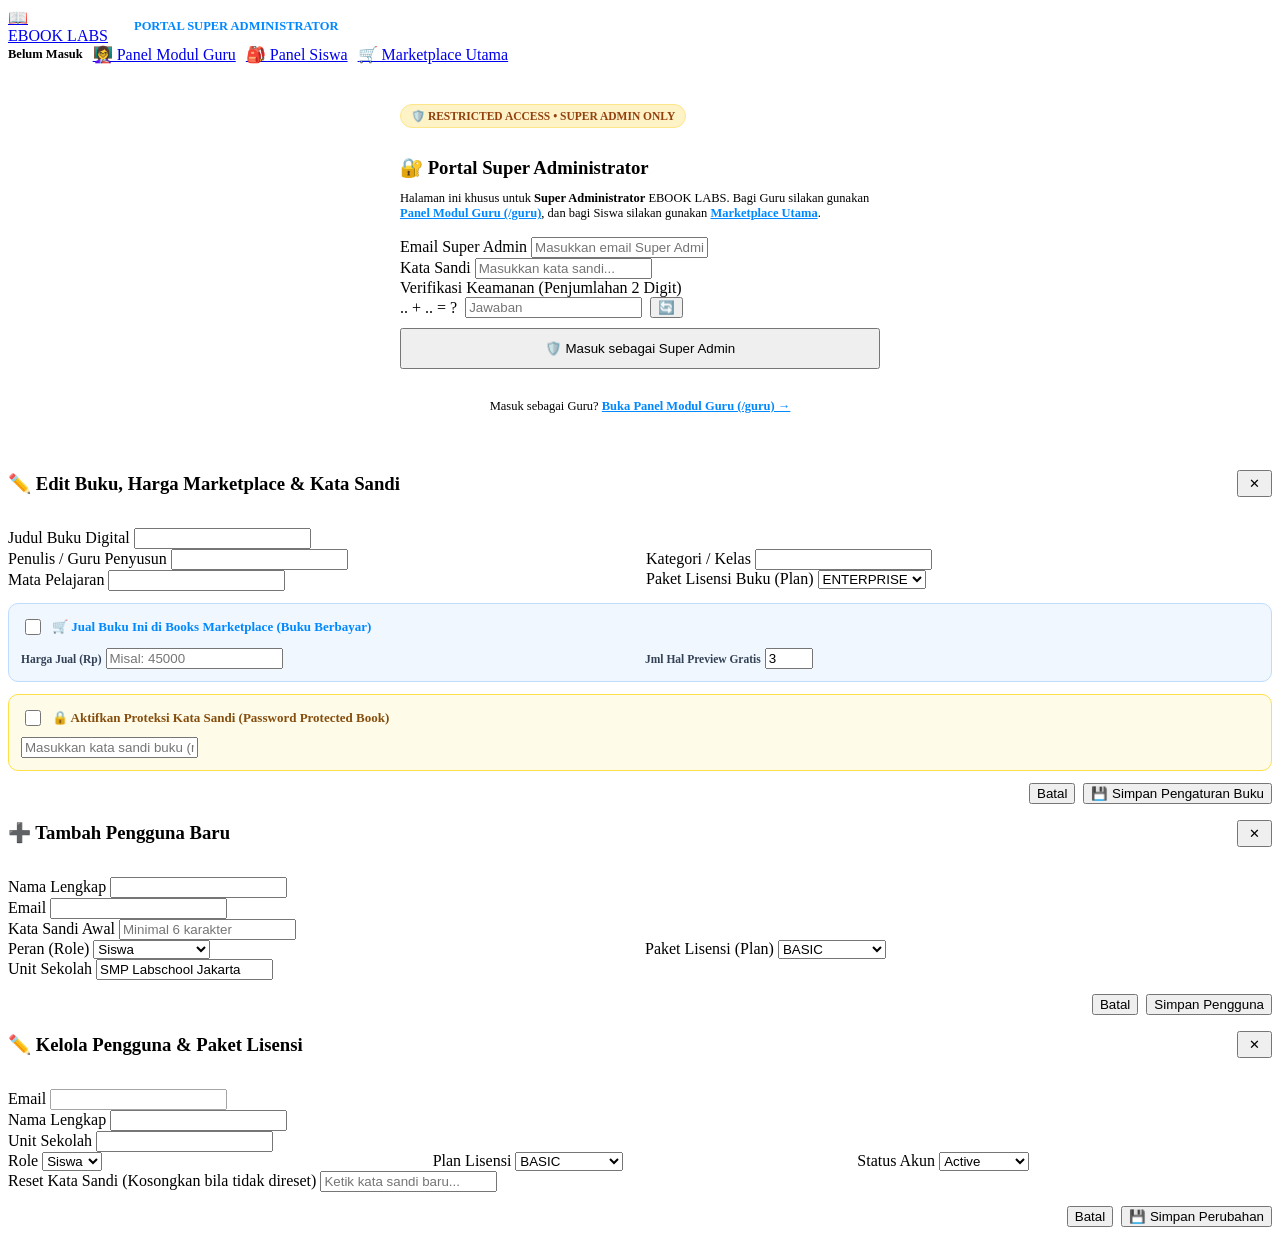
==== commit 8a980811: "feat: rebrand to EBOOK LABS, remove AI features, make main site marketplace-only, add /guru teacher " ====
--- a/admin/index.html
+++ b/admin/index.html
@@ -3,8 +3,8 @@
 <head>
   <meta charset="UTF-8">
   <meta name="viewport" content="width=device-width, initial-scale=1.0">
-  <title>FlipLabs — Portal Manajemen, Pengguna & Marketplace</title>
-  <link rel="stylesheet" href="/admin-assets/admin.css?v=3.2">
+  <title>EBOOK LABS — Portal Super Admin, Pengguna & Marketplace</title>
+  <link rel="stylesheet" href="/admin-assets/admin.css?v=3.4">
 </head>
 <body>
 
@@ -13,17 +13,17 @@
     <div style="display:flex;align-items:center;gap:14px;">
       <a href="/" class="brand-link">
         <div class="brand-icon">📖</div>
-        <span>FLIPLABS</span>
+        <span>EBOOK LABS</span>
       </a>
       <span style="font-size:12.5px;font-weight:800;color:#0088ff;border-left:1px solid var(--border-subtle);padding-left:12px;">
-        PORTAL MANAJEMEN & ADMINISTRASI
+        PORTAL SUPER ADMINISTRATOR
       </span>
     </div>
     <div style="display:flex;align-items:center;gap:10px;">
       <span id="topUserSummary" style="font-size:12.5px;font-weight:600;color:var(--text-dim);">Belum Masuk</span>
-      <a href="/dashboard" class="btn">👤 User Panel</a>
-      <a href="/marketplace" class="btn">🛒 Marketplace</a>
-      <a href="/" class="btn">📚 Rak Buku Digital</a>
+      <a href="/guru" class="btn">👩‍🏫 Panel Modul Guru</a>
+      <a href="/dashboard" class="btn">🎒 Panel Siswa</a>
+      <a href="/" class="btn">🛒 Marketplace Utama</a>
       <button id="btnTopLogout" class="btn btn-danger" style="display:none;" onclick="logoutAdmin()">Keluar</button>
     </div>
   </header>
@@ -38,7 +38,7 @@
         </div>
         <h3 style="margin-bottom:6px;">🔐 Portal Super Administrator</h3>
         <p style="font-size:12.5px;color:var(--text-dim);margin-bottom:16px;">
-          Halaman ini khusus untuk <b>Super Administrator</b> FlipLabs. Bagi Guru dan Siswa, silakan gunakan <a href="/dashboard" style="color:#0088ff;font-weight:700;">User Panel (/dashboard)</a>.
+          Halaman ini khusus untuk <b>Super Administrator</b> EBOOK LABS. Bagi Guru silakan gunakan <a href="/guru" style="color:#0088ff;font-weight:700;">Panel Modul Guru (/guru)</a>, dan bagi Siswa silakan gunakan <a href="/" style="color:#0088ff;font-weight:700;">Marketplace Utama</a>.
         </p>
         <form id="gateLoginForm">
           <div class="form-row">
@@ -63,7 +63,7 @@
           </button>
         </form>
         <div style="margin-top:16px;padding-top:14px;border-top:1px solid var(--border-subtle);text-align:center;font-size:12.5px;color:var(--text-dim);">
-          Masuk sebagai Guru atau Siswa? <a href="/dashboard" style="color:#0088ff;font-weight:800;">Buka User Panel →</a>
+          Masuk sebagai Guru? <a href="/guru" style="color:#0088ff;font-weight:800;">Buka Panel Modul Guru (/guru) →</a>
         </div>
       </div>
     </section>
@@ -116,7 +116,7 @@
               Atur judul, tingkat lisensi (Basic/Pro/Enterprise), harga jual buku di Marketplace (Rp), dan proteksi kata sandi.
             </p>
           </div>
-          <a href="/#upload" class="btn btn-primary">➕ Unggah PDF Baru</a>
+          <a href="/guru" class="btn btn-primary">➕ Unggah PDF Baru (Panel Guru)</a>
         </div>
         <div style="overflow-x:auto;">
           <table class="data-table">
@@ -140,12 +140,12 @@
       <div id="panel-users" class="panel-box" style="display:none;">
         <div class="panel-head">
           <div>
-            <h3>👥 Manajemen Pengguna, Peran & Paket Lisensi</h3>
+            <h3>👥 Manajemen Pengguna, Pendaftaran Akun Guru &amp; Paket Lisensi</h3>
             <p style="font-size:12.5px;color:var(--text-dim);margin-top:2px;">
-              Kelola akun Admin, Guru, dan Siswa serta tingkatkan paket lisensi pengguna (Basic, Pro, Enterprise).
+              Daftarkan dan tentukan akun <b>Guru Resmi (role = guru)</b> untuk akses <code>/guru</code>, serta kelola akun Siswa dan Admin.
             </p>
           </div>
-          <button class="btn btn-primary" onclick="openCreateUserModal()">➕ Tambah Pengguna Baru</button>
+          <button class="btn btn-primary" onclick="openCreateUserModal()">➕ Daftarkan Guru / Pengguna Baru</button>
         </div>
         <div style="overflow-x:auto;">
           <table class="data-table">
